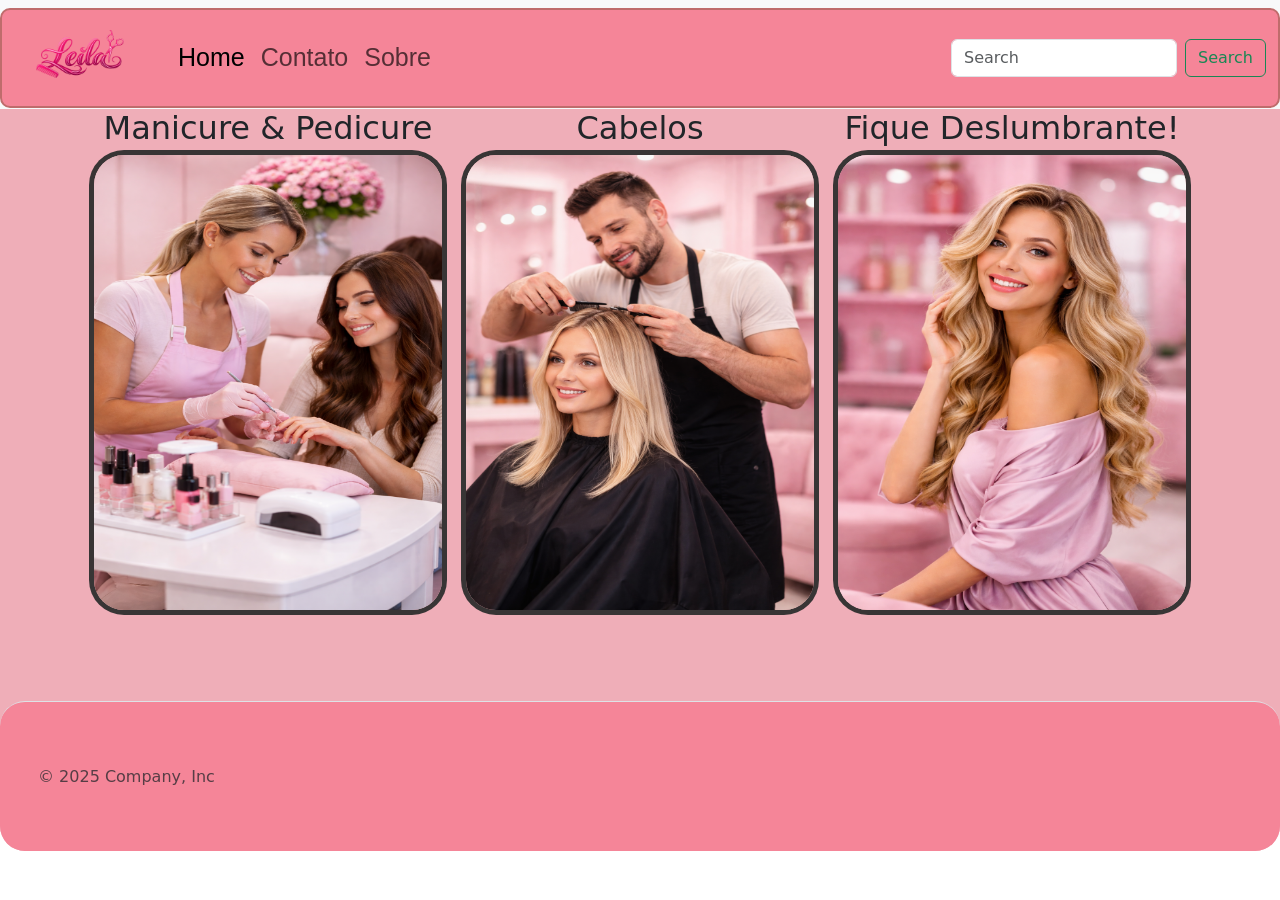
==== index.html @ 0a6c7253 "Meu primeirp commit nesse trabalho" ====
<!DOCTYPE html>
<html lang="pt-br">
<head>
    <meta charset="UTF-8">
    <meta name="viewport" content="width=device-width, initial-scale=1.0">
    <meta charset="UTF-8">
    <meta name="viewport" content="width=device-width, initial-scale=1.0">
    <meta name="keywords" content="salão, cabeleleiro, manicure,pedicure, cabelo ">
    <meta name="description" content="Projeto salão de cabeleleiro para a aula de desenvolvimento web">
    <meta name="author" content="Ana Clara Messias">
    <link rel="shortcut icon" href="logo.png" type="image/x-icon">
    
    <link rel="stylesheet" href="style.css">
    <link href="https://cdn.jsdelivr.net/npm/bootstrap@5.3.0/dist/css/bootstrap.min.css" rel="stylesheet">
    <title>Salão Da Leila</title>
</head>
<body >
    <div class="container_principal"> <nav class="navbar navbar-expand-lg bg-body-tertiary">
        <div class="container-fluid">
          <a class="navbar-brand" href="#"><img src="logo.png" alt=""></a>
          <button class="navbar-toggler" type="button" data-bs-toggle="collapse" data-bs-target="#navbarSupportedContent" aria-controls="navbarSupportedContent" aria-expanded="false" aria-label="Toggle navigation">
            <span class="navbar-toggler-icon"></span>
          </button>
          <div class="collapse navbar-collapse" id="navbarSupportedContent">
            <ul class="navbar-nav me-auto mb-2 mb-lg-0">
              <li class="nav-item">
                <a class="nav-link active" aria-current="page" href="#">Home</a>
              </li>
              <li class="nav-item">
                <a class="nav-link" href="#">Contato</a>
              </li>
              <li class="nav-item">
                <a class="nav-link" href="#">Sobre</a>
              </li>
              
            </ul>
            <form class="d-flex" role="search">
              <input class="form-control me-2" type="search" placeholder="Search" aria-label="Search"/>
              <button class="btn btn-outline-success" type="submit">Search</button>
            </form>
          </div>
        </div>
      </nav>
      <div class="container">
        <div class="container text-center">
            <div class="row">
              <div class="col">
                <h2>Manicure & Pedicure</h2>
                <img src="fazendo_unha.png.png" alt="">
              </div>
              <div class="col">
                <h2>Cabelos</h2>
                <img src="cortando cabelo.png" alt="">
              </div>
              <div class="col">
                <h2>Fique Deslumbrante!</h2>
                <img src="moca bonita.png" alt="">
              </div>
            </div>
          </div>
      </div>
      <footer class="d-flex flex-wrap justify-content-between align-items-center py-3 my-4 border-top"> <div class="col-md-4 d-flex align-items-center"> 
        <a href="/" class="mb-3 me-2 mb-md-0 text-body-secondary text-decoration-none lh-1" aria-label="Bootstrap" _mstaria-label="138918" _msthash="14"> 
            <svg class="bi" width="30" height="24" aria-hidden="true"><use xlink:href="#bootstrap"></use></svg> </a> <span class="mb-3 mb-md-0 text-body-secondary" _msttexthash="272155" _msthash="15">© 2025 Company, Inc</span> </div> 
            <ul class="nav col-md-4 justify-content-end list-unstyled d-flex"> <li class="ms-3"><a class="text-body-secondary" href="#" aria-label="Instagram" _mstaria-label="134732" _msthash="16"><svg class="bi" width="24" height="24" aria-hidden="true"><use xlink:href="#instagram">

            </use>
        </svg>
    </a></li>
     <li class="ms-3"><a class="text-body-secondary" href="#" aria-label="Facebook" _mstaria-label="110734" _msthash="17"><svg class="bi" width="24" height="24"><use xlink:href="#facebook"></use></svg></a></li>
     </ul>
     </footer>
    </div>
   
</body>
</html>
---- style.css ----
body{
 padding: 0;

}
.container_principal {
    background-color: rgb(239, 174, 184);
    width: 100%;
    border-radius: 25px;
  
   
    
   
    
   
}
.container-fluid{
background-color: rgb(245, 133, 152);
margin-bottom: -7px;
border-radius: 10px;
border: 2px solid rgb(191, 108, 108);
height: 100px;




}


.navbar-brand img{
    width: 140px;
   
    
   
}
.row img{
    width: 100%;
    height:80% ;
    border-radius: 30px;
    box-shadow: 0 0 0 5px rgb(56, 53, 53);
  
   
}
.container{
    width: 100%;
    height: 90%;
 
    
 
   
}
li{
    font-size: 25px;
    font-family:Arial, Helvetica, sans-serif;

}
footer{
    height: 150px;
    border-radius: 25px;
    background-color: rgb(245, 133, 152);
}
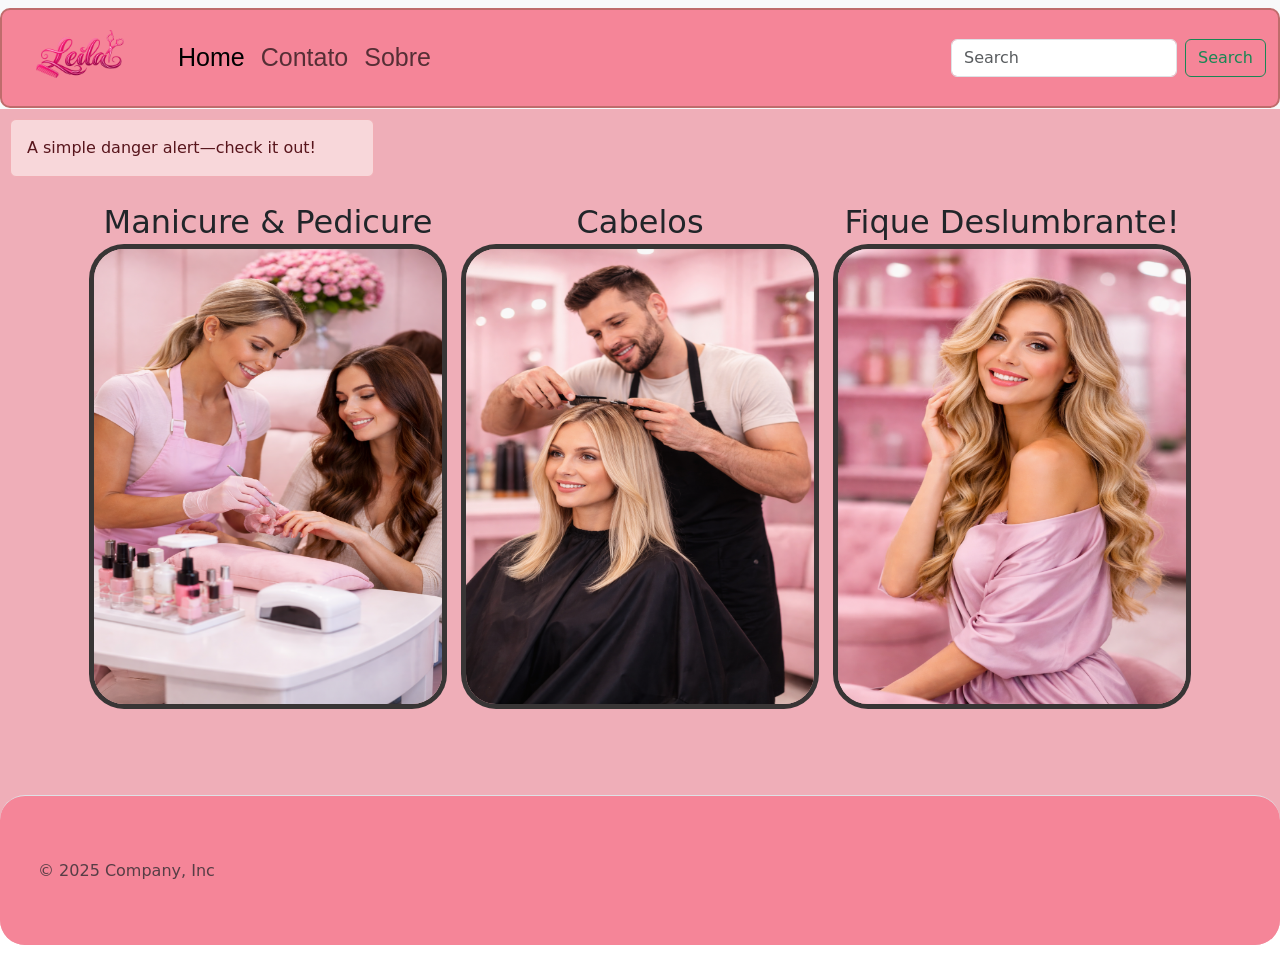
==== commit cbb4420c: "Meu primeiro commit" ====
--- a/index.html
+++ b/index.html
@@ -41,7 +41,13 @@
           </div>
         </div>
       </nav>
+      <div class="aviso">
+        <div class="alert alert-danger" role="alert">
+  A simple danger alert—check it out!
+     </div>
+      </div>
       <div class="container">
+        
         <div class="container text-center">
             <div class="row">
               <div class="col">
--- a/style.css
+++ b/style.css
@@ -40,6 +40,14 @@
   
    
 }
+.aviso{
+    
+    width: 30%;
+    padding: 10px;
+
+
+
+}
 .container{
     width: 100%;
     height: 90%;
